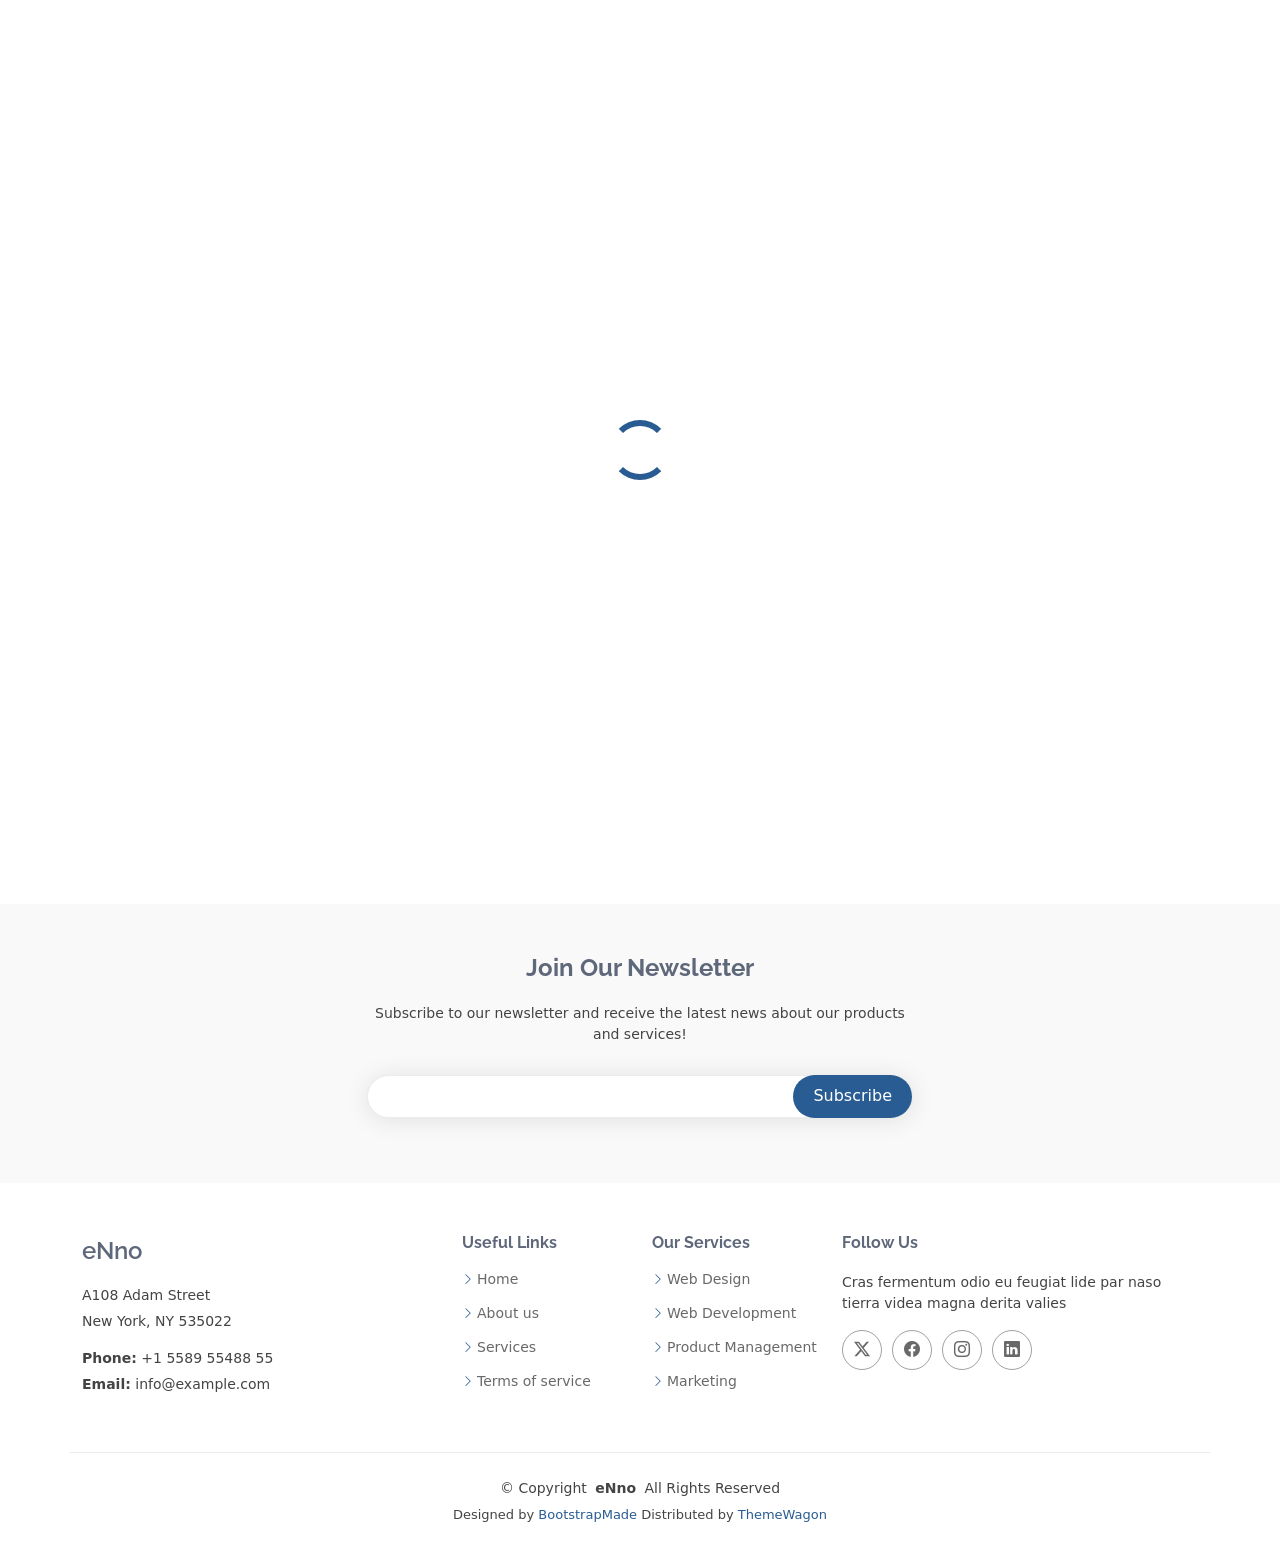
==== portfolio-details.html @ dde49ad6 "first commit" ====
<!DOCTYPE html>
<html lang="en">

<head>
  <meta charset="utf-8">
  <meta content="width=device-width, initial-scale=1.0" name="viewport">
  <title>Portfolio Details - eNno Bootstrap Template</title>
  <meta name="description" content="">
  <meta name="keywords" content="">

  <!-- Favicons -->
  <link href="assets/img/favicon.png" rel="icon">
  <link href="assets/img/apple-touch-icon.png" rel="apple-touch-icon">

  <!-- Fonts -->
  <link href="https://fonts.googleapis.com" rel="preconnect">
  <link href="https://fonts.gstatic.com" rel="preconnect" crossorigin>
  <link href="https://fonts.googleapis.com/css2?family=Roboto:ital,wght@0,100;0,300;0,400;0,500;0,700;0,900;1,100;1,300;1,400;1,500;1,700;1,900&family=Raleway:ital,wght@0,100;0,200;0,300;0,400;0,500;0,600;0,700;0,800;0,900;1,100;1,200;1,300;1,400;1,500;1,600;1,700;1,800;1,900&family=Ubuntu:ital,wght@0,300;0,400;0,500;0,700;1,300;1,400;1,500;1,700&display=swap" rel="stylesheet">

  <!-- Vendor CSS Files -->
  <link href="assets/vendor/bootstrap/css/bootstrap.min.css" rel="stylesheet">
  <link href="assets/vendor/bootstrap-icons/bootstrap-icons.css" rel="stylesheet">
  <link href="assets/vendor/aos/aos.css" rel="stylesheet">
  <link href="assets/vendor/glightbox/css/glightbox.min.css" rel="stylesheet">
  <link href="assets/vendor/swiper/swiper-bundle.min.css" rel="stylesheet">

  <!-- Main CSS File -->
  <link href="assets/css/main.css" rel="stylesheet">

  <!-- =======================================================
  * Template Name: eNno
  * Template URL: https://bootstrapmade.com/enno-free-simple-bootstrap-template/
  * Updated: Aug 07 2024 with Bootstrap v5.3.3
  * Author: BootstrapMade.com
  * License: https://bootstrapmade.com/license/
  ======================================================== -->
</head>

<body class="portfolio-details-page">

  <header id="header" class="header d-flex align-items-center sticky-top">
    <div class="container-fluid container-xl position-relative d-flex align-items-center">

      <a href="index.html" class="logo d-flex align-items-center me-auto">
        <!-- Uncomment the line below if you also wish to use an image logo -->
        <!-- <img src="assets/img/logo.png" alt=""> -->
        <h1 class="sitename">eNno</h1>
      </a>

      <nav id="navmenu" class="navmenu">
        <ul>
          <li><a href="#hero">Home</a></li>
          <li><a href="#about">About</a></li>
          <li><a href="#services">Services</a></li>
          <li><a href="#portfolio">Portfolio</a></li>
          <li><a href="#team">Team</a></li>
          <li class="dropdown"><a href="#"><span>Dropdown</span> <i class="bi bi-chevron-down toggle-dropdown"></i></a>
            <ul>
              <li><a href="#">Dropdown 1</a></li>
              <li class="dropdown"><a href="#"><span>Deep Dropdown</span> <i class="bi bi-chevron-down toggle-dropdown"></i></a>
                <ul>
                  <li><a href="#">Deep Dropdown 1</a></li>
                  <li><a href="#">Deep Dropdown 2</a></li>
                  <li><a href="#">Deep Dropdown 3</a></li>
                  <li><a href="#">Deep Dropdown 4</a></li>
                  <li><a href="#">Deep Dropdown 5</a></li>
                </ul>
              </li>
              <li><a href="#">Dropdown 2</a></li>
              <li><a href="#">Dropdown 3</a></li>
              <li><a href="#">Dropdown 4</a></li>
            </ul>
          </li>
          <li><a href="#contact">Contact</a></li>
        </ul>
        <i class="mobile-nav-toggle d-xl-none bi bi-list"></i>
      </nav>

      <a class="btn-getstarted" href="index.html#about">Get Started</a>

    </div>
  </header>

  <main class="main">

    <!-- Page Title -->
    <div class="page-title">
      <div class="container d-lg-flex justify-content-between align-items-center">
        <h1 class="mb-2 mb-lg-0">Portfolio Details</h1>
        <nav class="breadcrumbs">
          <ol>
            <li><a href="index.html">Home</a></li>
            <li class="current">Portfolio Details</li>
          </ol>
        </nav>
      </div>
    </div><!-- End Page Title -->

    <!-- Portfolio Details Section -->
    <section id="portfolio-details" class="portfolio-details section">

      <div class="container" data-aos="fade-up" data-aos-delay="100">

        <div class="row gy-4">

          <div class="col-lg-8">
            <div class="portfolio-details-slider swiper init-swiper">

              <script type="application/json" class="swiper-config">
                {
                  "loop": true,
                  "speed": 600,
                  "autoplay": {
                    "delay": 5000
                  },
                  "slidesPerView": "auto",
                  "pagination": {
                    "el": ".swiper-pagination",
                    "type": "bullets",
                    "clickable": true
                  }
                }
              </script>

              <div class="swiper-wrapper align-items-center">

                <div class="swiper-slide">
                  <img src="assets/img/portfolio/app-1.jpg" alt="">
                </div>

                <div class="swiper-slide">
                  <img src="assets/img/portfolio/product-1.jpg" alt="">
                </div>

                <div class="swiper-slide">
                  <img src="assets/img/portfolio/branding-1.jpg" alt="">
                </div>

                <div class="swiper-slide">
                  <img src="assets/img/portfolio/books-1.jpg" alt="">
                </div>

              </div>
              <div class="swiper-pagination"></div>
            </div>
          </div>

          <div class="col-lg-4">
            <div class="portfolio-info" data-aos="fade-up" data-aos-delay="200">
              <h3>Project information</h3>
              <ul>
                <li><strong>Category</strong>: Web design</li>
                <li><strong>Client</strong>: ASU Company</li>
                <li><strong>Project date</strong>: 01 March, 2020</li>
                <li><strong>Project URL</strong>: <a href="#">www.example.com</a></li>
              </ul>
            </div>
            <div class="portfolio-description" data-aos="fade-up" data-aos-delay="300">
              <h2>Exercitationem repudiandae officiis neque suscipit</h2>
              <p>
                Autem ipsum nam porro corporis rerum. Quis eos dolorem eos itaque inventore commodi labore quia quia. Exercitationem repudiandae officiis neque suscipit non officia eaque itaque enim. Voluptatem officia accusantium nesciunt est omnis tempora consectetur dignissimos. Sequi nulla at esse enim cum deserunt eius.
              </p>
            </div>
          </div>

        </div>

      </div>

    </section><!-- /Portfolio Details Section -->

  </main>

  <footer id="footer" class="footer">

    <div class="footer-newsletter">
      <div class="container">
        <div class="row justify-content-center text-center">
          <div class="col-lg-6">
            <h4>Join Our Newsletter</h4>
            <p>Subscribe to our newsletter and receive the latest news about our products and services!</p>
            <form action="forms/newsletter.php" method="post" class="php-email-form">
              <div class="newsletter-form"><input type="email" name="email"><input type="submit" value="Subscribe"></div>
              <div class="loading">Loading</div>
              <div class="error-message"></div>
              <div class="sent-message">Your subscription request has been sent. Thank you!</div>
            </form>
          </div>
        </div>
      </div>
    </div>

    <div class="container footer-top">
      <div class="row gy-4">
        <div class="col-lg-4 col-md-6 footer-about">
          <a href="index.html" class="d-flex align-items-center">
            <span class="sitename">eNno</span>
          </a>
          <div class="footer-contact pt-3">
            <p>A108 Adam Street</p>
            <p>New York, NY 535022</p>
            <p class="mt-3"><strong>Phone:</strong> <span>+1 5589 55488 55</span></p>
            <p><strong>Email:</strong> <span>info@example.com</span></p>
          </div>
        </div>

        <div class="col-lg-2 col-md-3 footer-links">
          <h4>Useful Links</h4>
          <ul>
            <li><i class="bi bi-chevron-right"></i> <a href="#">Home</a></li>
            <li><i class="bi bi-chevron-right"></i> <a href="#">About us</a></li>
            <li><i class="bi bi-chevron-right"></i> <a href="#">Services</a></li>
            <li><i class="bi bi-chevron-right"></i> <a href="#">Terms of service</a></li>
          </ul>
        </div>

        <div class="col-lg-2 col-md-3 footer-links">
          <h4>Our Services</h4>
          <ul>
            <li><i class="bi bi-chevron-right"></i> <a href="#">Web Design</a></li>
            <li><i class="bi bi-chevron-right"></i> <a href="#">Web Development</a></li>
            <li><i class="bi bi-chevron-right"></i> <a href="#">Product Management</a></li>
            <li><i class="bi bi-chevron-right"></i> <a href="#">Marketing</a></li>
          </ul>
        </div>

        <div class="col-lg-4 col-md-12">
          <h4>Follow Us</h4>
          <p>Cras fermentum odio eu feugiat lide par naso tierra videa magna derita valies</p>
          <div class="social-links d-flex">
            <a href=""><i class="bi bi-twitter-x"></i></a>
            <a href=""><i class="bi bi-facebook"></i></a>
            <a href=""><i class="bi bi-instagram"></i></a>
            <a href=""><i class="bi bi-linkedin"></i></a>
          </div>
        </div>

      </div>
    </div>

    <div class="container copyright text-center mt-4">
      <p>© <span>Copyright</span> <strong class="px-1 sitename">eNno</strong> <span>All Rights Reserved</span></p>
      <div class="credits">
        <!-- All the links in the footer should remain intact. -->
        <!-- You can delete the links only if you've purchased the pro version. -->
        <!-- Licensing information: https://bootstrapmade.com/license/ -->
        <!-- Purchase the pro version with working PHP/AJAX contact form: [buy-url] -->
        Designed by <a href="https://bootstrapmade.com/">BootstrapMade</a> Distributed by <a href=“https://themewagon.com>ThemeWagon
      </div>
    </div>

  </footer>

  <!-- Scroll Top -->
  <a href="#" id="scroll-top" class="scroll-top d-flex align-items-center justify-content-center"><i class="bi bi-arrow-up-short"></i></a>

  <!-- Preloader -->
  <div id="preloader"></div>

  <!-- Vendor JS Files -->
  <script src="assets/vendor/bootstrap/js/bootstrap.bundle.min.js"></script>
  <script src="assets/vendor/php-email-form/validate.js"></script>
  <script src="assets/vendor/aos/aos.js"></script>
  <script src="assets/vendor/glightbox/js/glightbox.min.js"></script>
  <script src="assets/vendor/purecounter/purecounter_vanilla.js"></script>
  <script src="assets/vendor/imagesloaded/imagesloaded.pkgd.min.js"></script>
  <script src="assets/vendor/isotope-layout/isotope.pkgd.min.js"></script>
  <script src="assets/vendor/swiper/swiper-bundle.min.js"></script>

  <!-- Main JS File -->
  <script src="assets/js/main.js"></script>

</body>

</html>
---- assets/css/main.css ----
/**
* Template Name: eNno
* Template URL: https://bootstrapmade.com/enno-free-simple-bootstrap-template/
* Updated: Aug 07 2024 with Bootstrap v5.3.3
* Author: BootstrapMade.com
* License: https://bootstrapmade.com/license/
*/

/*--------------------------------------------------------------
# Font & Color Variables
# Help: https://bootstrapmade.com/color-system/
--------------------------------------------------------------*/
/* Fonts */
:root {
  --default-font: "Comic Sans", system-ui, -apple-system, "Segoe UI", Comic-Sans, "Helvetica Neue", Arial, "Noto Sans", "Liberation Sans", sans-serif, "Apple Color Emoji", "Segoe UI Emoji", "Segoe UI Symbol", "Noto Color Emoji";
  --heading-font: "Raleway", sans-serif;
  --nav-font: "Ubuntu", sans-serif;
}

/* Global Colors - The following color variables are used throughout the website. Updating them here will change the color scheme of the entire website */
:root {
  --background-color: #ffffff;
  /* Background color for the entire website, including individual sections */
  --default-color: #444444;
  /* Default color used for the majority of the text content across the entire website */
  --heading-color: #5f687b;
  /* Color for headings, subheadings and title throughout the website */
  --accent-color: #295c93;
  /* Accent color that represents your brand on the website. It's used for buttons, links, and other elements that need to stand out */
  --surface-color: #ffffff;
  /* The surface color is used as a background of boxed elements within sections, such as cards, icon boxes, or other elements that require a visual separation from the global background. */
  --contrast-color: #ffffff;
  /* Contrast color for text, ensuring readability against backgrounds of accent, heading, or default colors. */
}

/* Nav Menu Colors - The following color variables are used specifically for the navigation menu. They are separate from the global colors to allow for more customization options */
:root {
  --nav-color: #5f687b;
  /* The default color of the main navmenu links */
  --nav-hover-color: #295c93;
  /* Applied to main navmenu links when they are hovered over or active */
  --nav-mobile-background-color: #ffffff;
  /* Used as the background color for mobile navigation menu */
  --nav-dropdown-background-color: #ffffff;
  /* Used as the background color for dropdown items that appear when hovering over primary navigation items */
  --nav-dropdown-color: #5f687b;
  /* Used for navigation links of the dropdown items in the navigation menu. */
  --nav-dropdown-hover-color: #295c93;
  /* Similar to --nav-hover-color, this color is applied to dropdown navigation links when they are hovered over. */
}

/* Color Presets - These classes override global colors when applied to any section or element, providing reuse of the sam color scheme. */

.light-background {
  --background-color: #f9f9f9;
  --surface-color: #ffffff;
}

.dark-background {
  --background-color: #060606;
  --default-color: #ffffff;
  --heading-color: #ffffff;
  --surface-color: #252525;
  --contrast-color: #ffffff;
}

.accent-background {
  --background-color: #295c93;
  --default-color: #ffffff;
  --heading-color: #ffffff;
  --surface-color: #295c93;
  --contrast-color: #ffffff;
}

/* Smooth scroll */
:root {
  scroll-behavior: smooth;
}

/*--------------------------------------------------------------
# General Styling & Shared Classes
--------------------------------------------------------------*/
body {
  color: var(--default-color);
  background-color: var(--background-color);
  font-family: var(--default-font);
}

a {
  color: var(--accent-color);
  text-decoration: none;
  transition: 0.3s;
}

a:hover {
  color: color-mix(in srgb, var(--accent-color), transparent 25%);
  text-decoration: none;
}

h1,
h2,
h3,
h4,
h5,
h6 {
  color: var(--heading-color);
  font-family: var(--heading-font);
}

/* PHP Email Form Messages
------------------------------*/
.php-email-form .error-message {
  display: none;
  background: #df1529;
  color: #ffffff;
  text-align: left;
  padding: 15px;
  margin-bottom: 24px;
  font-weight: 600;
}

.php-email-form .sent-message {
  display: none;
  color: #ffffff;
  background: #295c93;
  text-align: center;
  padding: 15px;
  margin-bottom: 24px;
  font-weight: 600;
}

.php-email-form .loading {
  display: none;
  background: var(--surface-color);
  text-align: center;
  padding: 15px;
  margin-bottom: 24px;
}

.php-email-form .loading:before {
  content: "";
  display: inline-block;
  border-radius: 50%;
  width: 24px;
  height: 24px;
  margin: 0 10px -6px 0;
  border: 3px solid var(--accent-color);
  border-top-color: var(--surface-color);
  animation: php-email-form-loading 1s linear infinite;
}

@keyframes php-email-form-loading {
  0% {
    transform: rotate(0deg);
  }

  100% {
    transform: rotate(360deg);
  }
}

/* Pulsating Play Button
------------------------------*/
.pulsating-play-btn {
  width: 94px;
  height: 94px;
  background: radial-gradient(var(--accent-color) 50%, color-mix(in srgb, var(--accent-color), transparent 75%) 52%);
  border-radius: 50%;
  display: block;
  position: relative;
  overflow: hidden;
}

.pulsating-play-btn:before {
  content: "";
  position: absolute;
  width: 120px;
  height: 120px;
  animation-delay: 0s;
  animation: pulsate-play-btn 2s;
  animation-direction: forwards;
  animation-iteration-count: infinite;
  animation-timing-function: steps;
  opacity: 1;
  border-radius: 50%;
  border: 5px solid color-mix(in srgb, var(--accent-color), transparent 30%);
  top: -15%;
  left: -15%;
  background: rgba(198, 16, 0, 0);
}

.pulsating-play-btn:after {
  content: "";
  position: absolute;
  left: 50%;
  top: 50%;
  transform: translateX(-40%) translateY(-50%);
  width: 0;
  height: 0;
  border-top: 10px solid transparent;
  border-bottom: 10px solid transparent;
  border-left: 15px solid #fff;
  z-index: 100;
  transition: all 400ms cubic-bezier(0.55, 0.055, 0.675, 0.19);
}

.pulsating-play-btn:hover:before {
  content: "";
  position: absolute;
  left: 50%;
  top: 50%;
  transform: translateX(-40%) translateY(-50%);
  width: 0;
  height: 0;
  border: none;
  border-top: 10px solid transparent;
  border-bottom: 10px solid transparent;
  border-left: 15px solid #fff;
  z-index: 200;
  animation: none;
  border-radius: 0;
}

.pulsating-play-btn:hover:after {
  border-left: 15px solid var(--accent-color);
  transform: scale(20);
}

@keyframes pulsate-play-btn {
  0% {
    transform: scale(0.6, 0.6);
    opacity: 1;
  }

  100% {
    transform: scale(1, 1);
    opacity: 0;
  }
}

/*--------------------------------------------------------------
# Global Header
--------------------------------------------------------------*/
.header {
  color: var(--default-color);
  background-color: var(--background-color);
  padding: 15px 0;
  transition: all 0.5s;
  z-index: 997;
}

.header .logo {
  line-height: 1;
}

.header .logo img {
  max-height: 36px;
  margin-right: 8px;
}

.header .logo h1 {
  font-size: 30px;
  margin: 0;
  font-weight: 700;
  color: var(--heading-color);
}

.header .btn-getstarted,
.header .btn-getstarted:focus {
  color: var(--contrast-color);
  background: var(--accent-color);
  font-size: 14px;
  padding: 8px 25px;
  margin: 0 0 0 30px;
  border-radius: 50px;
  transition: 0.3s;
}

.header .btn-getstarted:hover,
.header .btn-getstarted:focus:hover {
  color: var(--contrast-color);
  background: color-mix(in srgb, var(--accent-color), transparent 15%);
}

@media (max-width: 1200px) {
  .header .logo {
    order: 1;
  }

  .header .btn-getstarted {
    order: 2;
    margin: 0 15px 0 0;
    padding: 6px 15px;
  }

  .header .navmenu {
    order: 3;
  }
}

.scrolled .header {
  box-shadow: 0px 0 18px rgba(0, 0, 0, 0.1);
}

/*--------------------------------------------------------------
# Navigation Menu
--------------------------------------------------------------*/
/* Navmenu - Desktop */
@media (min-width: 1200px) {
  .navmenu {
    padding: 0;
  }

  .navmenu ul {
    margin: 0;
    padding: 0;
    display: flex;
    list-style: none;
    align-items: center;
  }

  .navmenu li {
    position: relative;
  }

  .navmenu a,
  .navmenu a:focus {
    color: var(--nav-color);
    padding: 18px 15px;
    font-size: 16px;
    font-family: var(--nav-font);
    font-weight: 400;
    display: flex;
    align-items: center;
    justify-content: space-between;
    white-space: nowrap;
    transition: 0.3s;
  }

  .navmenu a i,
  .navmenu a:focus i {
    font-size: 12px;
    line-height: 0;
    margin-left: 5px;
    transition: 0.3s;
  }

  .navmenu li:last-child a {
    padding-right: 0;
  }

  .navmenu li:hover>a,
  .navmenu .active,
  .navmenu .active:focus {
    color: var(--nav-hover-color);
  }

  .navmenu .dropdown ul {
    margin: 0;
    padding: 10px 0;
    background: var(--nav-dropdown-background-color);
    display: block;
    position: absolute;
    visibility: hidden;
    left: 14px;
    top: 130%;
    opacity: 0;
    transition: 0.3s;
    border-radius: 4px;
    z-index: 99;
    box-shadow: 0px 0px 30px rgba(0, 0, 0, 0.1);
  }

  .navmenu .dropdown ul li {
    min-width: 200px;
  }

  .navmenu .dropdown ul a {
    padding: 10px 20px;
    font-size: 15px;
    text-transform: none;
    color: var(--nav-dropdown-color);
  }

  .navmenu .dropdown ul a i {
    font-size: 12px;
  }

  .navmenu .dropdown ul a:hover,
  .navmenu .dropdown ul .active:hover,
  .navmenu .dropdown ul li:hover>a {
    color: var(--nav-dropdown-hover-color);
  }

  .navmenu .dropdown:hover>ul {
    opacity: 1;
    top: 100%;
    visibility: visible;
  }

  .navmenu .dropdown .dropdown ul {
    top: 0;
    left: -90%;
    visibility: hidden;
  }

  .navmenu .dropdown .dropdown:hover>ul {
    opacity: 1;
    top: 0;
    left: -100%;
    visibility: visible;
  }
}

/* Navmenu - Mobile */
@media (max-width: 1199px) {
  .mobile-nav-toggle {
    color: var(--nav-color);
    font-size: 28px;
    line-height: 0;
    margin-right: 10px;
    cursor: pointer;
    transition: color 0.3s;
  }

  .navmenu {
    padding: 0;
    z-index: 9997;
  }

  .navmenu ul {
    display: none;
    list-style: none;
    position: absolute;
    inset: 60px 20px 20px 20px;
    padding: 10px 0;
    margin: 0;
    border-radius: 6px;
    background-color: var(--nav-mobile-background-color);
    overflow-y: auto;
    transition: 0.3s;
    z-index: 9998;
    box-shadow: 0px 0px 30px rgba(0, 0, 0, 0.1);
  }

  .navmenu a,
  .navmenu a:focus {
    color: var(--nav-dropdown-color);
    padding: 10px 20px;
    font-family: var(--nav-font);
    font-size: 17px;
    font-weight: 500;
    display: flex;
    align-items: center;
    justify-content: space-between;
    white-space: nowrap;
    transition: 0.3s;
  }

  .navmenu a i,
  .navmenu a:focus i {
    font-size: 12px;
    line-height: 0;
    margin-left: 5px;
    width: 30px;
    height: 30px;
    display: flex;
    align-items: center;
    justify-content: center;
    border-radius: 50%;
    transition: 0.3s;
    background-color: color-mix(in srgb, var(--accent-color), transparent 90%);
  }

  .navmenu a i:hover,
  .navmenu a:focus i:hover {
    background-color: var(--accent-color);
    color: var(--contrast-color);
  }

  .navmenu a:hover,
  .navmenu .active,
  .navmenu .active:focus {
    color: var(--nav-dropdown-hover-color);
  }

  .navmenu .active i,
  .navmenu .active:focus i {
    background-color: var(--accent-color);
    color: var(--contrast-color);
    transform: rotate(180deg);
  }

  .navmenu .dropdown ul {
    position: static;
    display: none;
    z-index: 99;
    padding: 10px 0;
    margin: 10px 20px;
    background-color: var(--nav-dropdown-background-color);
    border: 1px solid color-mix(in srgb, var(--default-color), transparent 90%);
    box-shadow: none;
    transition: all 0.5s ease-in-out;
  }

  .navmenu .dropdown ul ul {
    background-color: rgba(33, 37, 41, 0.1);
  }

  .navmenu .dropdown>.dropdown-active {
    display: block;
    background-color: rgba(33, 37, 41, 0.03);
  }

  .mobile-nav-active {
    overflow: hidden;
  }

  .mobile-nav-active .mobile-nav-toggle {
    color: #fff;
    position: absolute;
    font-size: 32px;
    top: 15px;
    right: 15px;
    margin-right: 0;
    z-index: 9999;
  }

  .mobile-nav-active .navmenu {
    position: fixed;
    overflow: hidden;
    inset: 0;
    background: rgba(33, 37, 41, 0.8);
    transition: 0.3s;
  }

  .mobile-nav-active .navmenu>ul {
    display: block;
  }
}

/*--------------------------------------------------------------
# Global Footer
--------------------------------------------------------------*/
.footer {
  color: var(--default-color);
  background-color: var(--background-color);
  font-size: 14px;
  position: relative;
}

.footer .footer-newsletter {
  background-color: color-mix(in srgb, var(--default-color), transparent 97%);
  padding: 50px 0;
}

.footer .footer-newsletter h4 {
  font-size: 24px;
}

.footer .footer-newsletter .newsletter-form {
  margin-top: 30px;
  margin-bottom: 15px;
  padding: 6px 8px;
  position: relative;
  border-radius: 4px;
  background-color: var(--surface-color);
  border: 1px solid color-mix(in srgb, var(--default-color), transparent 90%);
  box-shadow: 0px 2px 25px rgba(0, 0, 0, 0.1);
  display: flex;
  transition: 0.3s;
  border-radius: 50px;
}

.footer .footer-newsletter .newsletter-form:focus-within {
  border-color: var(--accent-color);
}

.footer .footer-newsletter .newsletter-form input[type=email] {
  border: 0;
  padding: 4px;
  width: 100%;
  background-color: var(--surface-color);
  color: var(--default-color);
}

.footer .footer-newsletter .newsletter-form input[type=email]:focus-visible {
  outline: none;
}

.footer .footer-newsletter .newsletter-form input[type=submit] {
  border: 0;
  font-size: 16px;
  padding: 0 20px;
  margin: -7px -8px -7px 0;
  background: var(--accent-color);
  color: var(--contrast-color);
  transition: 0.3s;
  border-radius: 50px;
}

.footer .footer-newsletter .newsletter-form input[type=submit]:hover {
  background: color-mix(in srgb, var(--accent-color), transparent 20%);
}

.footer .footer-top {
  padding-top: 50px;
}

.footer .social-links a {
  display: flex;
  align-items: center;
  justify-content: center;
  width: 40px;
  height: 40px;
  border-radius: 50%;
  border: 1px solid color-mix(in srgb, var(--default-color), transparent 50%);
  font-size: 16px;
  color: color-mix(in srgb, var(--default-color), transparent 20%);
  margin-right: 10px;
  transition: 0.3s;
}

.footer .social-links a:hover {
  color: var(--accent-color);
  border-color: var(--accent-color);
}

.footer h4 {
  font-size: 16px;
  font-weight: bold;
  position: relative;
  padding-bottom: 12px;
}

.footer .footer-links {
  margin-bottom: 30px;
}

.footer .footer-links ul {
  list-style: none;
  padding: 0;
  margin: 0;
}

.footer .footer-links ul i {
  margin-right: 3px;
  font-size: 12px;
  line-height: 0;
  color: var(--accent-color);
}

.footer .footer-links ul li {
  padding: 10px 0;
  display: flex;
  align-items: center;
}

.footer .footer-links ul li:first-child {
  padding-top: 0;
}

.footer .footer-links ul a {
  display: inline-block;
  color: color-mix(in srgb, var(--default-color), transparent 20%);
  line-height: 1;
}

.footer .footer-links ul a:hover {
  color: var(--accent-color);
}

.footer .footer-about a {
  color: var(--heading-color);
  font-size: 24px;
  font-weight: 600;
  font-family: var(--heading-font);
}

.footer .footer-contact p {
  margin-bottom: 5px;
}

.footer .copyright {
  padding: 25px 0;
  border-top: 1px solid color-mix(in srgb, var(--default-color), transparent 90%);
}

.footer .copyright p {
  margin-bottom: 0;
}

.footer .credits {
  margin-top: 6px;
  font-size: 13px;
}

/*--------------------------------------------------------------
# Preloader
--------------------------------------------------------------*/
#preloader {
  position: fixed;
  inset: 0;
  z-index: 999999;
  overflow: hidden;
  background: var(--background-color);
  transition: all 0.6s ease-out;
}

#preloader:before {
  content: "";
  position: fixed;
  top: calc(50% - 30px);
  left: calc(50% - 30px);
  border: 6px solid #ffffff;
  border-color: var(--accent-color) transparent var(--accent-color) transparent;
  border-radius: 50%;
  width: 60px;
  height: 60px;
  animation: animate-preloader 1.5s linear infinite;
}

@keyframes animate-preloader {
  0% {
    transform: rotate(0deg);
  }

  100% {
    transform: rotate(360deg);
  }
}

/*--------------------------------------------------------------
# Scroll Top Button
--------------------------------------------------------------*/
.scroll-top {
  position: fixed;
  visibility: hidden;
  opacity: 0;
  right: 15px;
  bottom: -15px;
  z-index: 99999;
  background-color: var(--accent-color);
  width: 44px;
  height: 44px;
  border-radius: 50px;
  transition: all 0.4s;
}

.scroll-top i {
  font-size: 24px;
  color: var(--contrast-color);
  line-height: 0;
}

.scroll-top:hover {
  background-color: color-mix(in srgb, var(--accent-color), transparent 20%);
  color: var(--contrast-color);
}

.scroll-top.active {
  visibility: visible;
  opacity: 1;
  bottom: 15px;
}

/*--------------------------------------------------------------
# Disable aos animation delay on mobile devices
--------------------------------------------------------------*/
@media screen and (max-width: 768px) {
  [data-aos-delay] {
    transition-delay: 0 !important;
  }
}

/*--------------------------------------------------------------
# Global Page Titles & Breadcrumbs
--------------------------------------------------------------*/
.page-title {
  --background-color: color-mix(in srgb, var(--default-color), transparent 96%);
  color: var(--default-color);
  background-color: var(--background-color);
  padding: 25px 0;
  position: relative;
}

.page-title h1 {
  font-size: 24px;
  font-weight: 700;
}

.page-title .breadcrumbs ol {
  display: flex;
  flex-wrap: wrap;
  list-style: none;
  padding: 0;
  margin: 0;
  font-size: 14px;
  font-weight: 400;
}

.page-title .breadcrumbs ol li+li {
  padding-left: 10px;
}

.page-title .breadcrumbs ol li+li::before {
  content: "/";
  display: inline-block;
  padding-right: 10px;
  color: color-mix(in srgb, var(--default-color), transparent 70%);
}

/*--------------------------------------------------------------
# Global Sections
--------------------------------------------------------------*/
section,
.section {
  color: var(--default-color);
  background-color: var(--background-color);
  padding: 60px 0;
  scroll-margin-top: 100px;
  overflow: clip;
}

@media (max-width: 1199px) {

  section,
  .section {
    scroll-margin-top: 66px;
  }
}

/*--------------------------------------------------------------
# Global Section Titles
--------------------------------------------------------------*/
.section-title {
  text-align: center;
  padding: 30px 0;
  margin-bottom: 30px;
  position: relative;
}

.section-title h2 {
  font-size: 32px;
  font-weight: 700;
  text-transform: uppercase;
  margin-bottom: 20px;
  padding-bottom: 0;
  position: relative;
  z-index: 2;
}

.section-title span {
  position: absolute;
  top: 4px;
  color: color-mix(in srgb, var(--heading-color), transparent 95%);
  left: 0;
  right: 0;
  z-index: 1;
  font-weight: 700;
  font-size: 52px;
  text-transform: uppercase;
  line-height: 1;
}

.section-title p {
  margin-bottom: 0;
  position: relative;
  z-index: 2;
}

@media (max-width: 575px) {
  .section-title h2 {
    font-size: 28px;
    margin-bottom: 15px;
  }

  .section-title span {
    font-size: 38px;
  }
}

/*--------------------------------------------------------------
# Hero Section
--------------------------------------------------------------*/
.hero {
  width: 100%;
  min-height: 70vh;
  position: relative;
  padding: 120px 0 60px 0;
  display: flex;
  align-items: center;
}

.hero h1 {
  margin: 0;
  font-size: 48px;
  font-weight: 700;
  line-height: 56px;
}

.hero p {
  color: color-mix(in srgb, var(--default-color), transparent 30%);
  margin: 5px 0 30px 0;
  font-size: 20px;
  font-weight: 400;
}

.hero .btn-get-started {
  color: var(--contrast-color);
  background: var(--accent-color);
  font-family: var(--heading-font);
  font-weight: 400;
  font-size: 15px;
  letter-spacing: 1px;
  display: inline-block;
  padding: 10px 28px 12px 28px;
  border-radius: 50px;
  transition: 0.5s;
  box-shadow: 0 8px 28px rgba(0, 0, 0, 0.1);
}

.hero .btn-get-started:hover {
  color: var(--contrast-color);
  background: color-mix(in srgb, var(--accent-color), transparent 15%);
  box-shadow: 0 8px 28px rgba(0, 0, 0, 0.1);
}

.hero .btn-watch-video {
  font-size: 16px;
  transition: 0.5s;
  margin-left: 25px;
  color: var(--default-color);
  font-weight: 600;
}

.hero .btn-watch-video i {
  color: var(--accent-color);
  font-size: 32px;
  transition: 0.3s;
  line-height: 0;
  margin-right: 8px;
}

.hero .btn-watch-video:hover {
  color: var(--accent-color);
}

.hero .btn-watch-video:hover i {
  color: color-mix(in srgb, var(--accent-color), transparent 15%);
}

.hero .animated {
  animation: up-down 2s ease-in-out infinite alternate-reverse both;
}

@media (max-width: 640px) {
  .hero h1 {
    font-size: 28px;
    line-height: 36px;
  }

  .hero p {
    font-size: 18px;
    line-height: 24px;
    margin-bottom: 30px;
  }

  .hero .btn-get-started,
  .hero .btn-watch-video {
    font-size: 13px;
  }
}

@keyframes up-down {
  0% {
    transform: translateY(10px);
  }

  100% {
    transform: translateY(-10px);
  }
}

/*--------------------------------------------------------------
# Featured Services Section
--------------------------------------------------------------*/
.featured-services {
  --surface-color: color-mix(in srgb, var(--default-color), transparent 96%);
  padding-top: 0;
}

.featured-services .service-item {
  background-color: var(--surface-color);
  padding: 50px 30px;
  transition: all ease-in-out 0.4s;
  height: 100%;
}

.featured-services .service-item .icon {
  margin-bottom: 10px;
}

.featured-services .service-item .icon i {
  color: var(--accent-color);
  font-size: 36px;
  transition: 0.3s;
}

.featured-services .service-item h4 {
  font-weight: 700;
  margin-bottom: 15px;
  font-size: 20px;
}

.featured-services .service-item h4 a {
  color: var(--heading-color);
  transition: ease-in-out 0.3s;
}

.featured-services .service-item p {
  line-height: 24px;
  font-size: 14px;
  margin-bottom: 0;
}

.featured-services .service-item:hover {
  transform: translateY(-10px);
}

.featured-services .service-item:hover h4 a {
  color: var(--accent-color);
}

/*--------------------------------------------------------------
# About Section
--------------------------------------------------------------*/
.about .content h3 {
  font-size: 1.75rem;
  font-weight: 700;
}

.about .content ul {
  list-style: none;
  padding: 0;
}

.about .content ul li {
  padding: 10px 0 0 0;
  display: flex;
}

.about .content ul i {
  color: var(--accent-color);
  margin-right: 0.5rem;
  line-height: 1.2;
  font-size: 1.25rem;
}

.about .content p:last-child {
  margin-bottom: 0;
}

.about .pulsating-play-btn {
  position: absolute;
  left: calc(50% - 47px);
  top: calc(50% - 47px);
}

/*--------------------------------------------------------------
# Stats Section
--------------------------------------------------------------*/
.stats {
  padding-top: 0;
}

.stats .stats-item {
  padding: 30px;
  width: 100%;
}

.stats .stats-item span {
  font-size: 48px;
  display: block;
  color: var(--accent-color);
  font-weight: 700;
}

.stats .stats-item p {
  color: color-mix(in srgb, var(--default-color), transparent 40%);
  padding: 0;
  margin: 0;
  font-family: var(--heading-font);
  font-size: 15px;
  font-weight: 600;
}

/*--------------------------------------------------------------
# Services Section
--------------------------------------------------------------*/
.services .service-item {
  background-color: var(--surface-color);
  text-align: center;
  border: 2px solid color-mix(in srgb, var(--default-color), transparent 85%);
  padding: 80px 20px;
  transition: border ease-in-out 0.3s;
  height: 100%;
}

.services .service-item .icon {
  margin: 0 auto;
  width: 64px;
  height: 64px;
  background: var(--accent-color);
  border-radius: 4px;
  display: flex;
  align-items: center;
  justify-content: center;
  margin-bottom: 20px;
  transition: 0.3s;
}

.services .service-item .icon i {
  color: var(--contrast-color);
  font-size: 28px;
  transition: ease-in-out 0.3s;
}

.services .service-item h3 {
  font-weight: 700;
  margin: 10px 0 15px 0;
  font-size: 22px;
  transition: 0.3s;
}

.services .service-item p {
  line-height: 24px;
  font-size: 14px;
  margin-bottom: 0;
}

.services .service-item:hover {
  border-color: var(--accent-color);
}

.services .service-item:hover h3 {
  color: var(--accent-color);
}

/*--------------------------------------------------------------
# Portfolio Section
--------------------------------------------------------------*/
.portfolio .portfolio-filters {
  padding: 0;
  margin: 0 auto 20px auto;
  list-style: none;
  text-align: center;
}

.portfolio .portfolio-filters li {
  cursor: pointer;
  display: inline-block;
  padding: 0;
  font-size: 16px;
  font-weight: 600;
  margin: 0 10px;
  line-height: 1;
  text-transform: uppercase;
  margin-bottom: 5px;
  transition: all 0.3s ease-in-out;
}

.portfolio .portfolio-filters li:hover,
.portfolio .portfolio-filters li.filter-active {
  color: var(--accent-color);
}

.portfolio .portfolio-filters li:first-child {
  margin-left: 0;
}

.portfolio .portfolio-filters li:last-child {
  margin-right: 0;
}

@media (max-width: 575px) {
  .portfolio .portfolio-filters li {
    font-size: 14px;
    margin: 0 5px;
  }
}

.portfolio .portfolio-item {
  position: relative;
}

.portfolio .portfolio-item .portfolio-info {
  background-color: color-mix(in srgb, var(--surface-color), transparent 10%);
  opacity: 0;
  position: absolute;
  left: 30px;
  right: 30px;
  bottom: 0;
  z-index: 3;
  transition: all ease-in-out 0.3s;
  padding: 15px;
}

.portfolio .portfolio-item .portfolio-info h4 {
  font-size: 18px;
  font-weight: 600;
  padding-right: 50px;
}

.portfolio .portfolio-item .portfolio-info p {
  color: color-mix(in srgb, var(--default-color), transparent 30%);
  font-size: 14px;
  margin-bottom: 0;
  padding-right: 50px;
}

.portfolio .portfolio-item .portfolio-info .preview-link,
.portfolio .portfolio-item .portfolio-info .details-link {
  position: absolute;
  right: 50px;
  font-size: 24px;
  top: calc(50% - 14px);
  color: color-mix(in srgb, var(--default-color), transparent 30%);
  transition: 0.3s;
  line-height: 0;
}

.portfolio .portfolio-item .portfolio-info .preview-link:hover,
.portfolio .portfolio-item .portfolio-info .details-link:hover {
  color: var(--accent-color);
}

.portfolio .portfolio-item .portfolio-info .details-link {
  right: 14px;
  font-size: 28px;
}

.portfolio .portfolio-item:hover .portfolio-info {
  opacity: 1;
  bottom: 20px;
}

/*--------------------------------------------------------------
# Testimonials Section
--------------------------------------------------------------*/
.testimonials .testimonials-carousel,
.testimonials .testimonials-slider {
  overflow: hidden;
}

.testimonials .testimonial-item {
  box-sizing: content-box;
  min-height: 320px;
}

.testimonials .testimonial-item .testimonial-img {
  width: 90px;
  border-radius: 50%;
  margin: -40px 0 0 40px;
  position: relative;
  z-index: 2;
  border: 6px solid var(--background-color);
}

.testimonials .testimonial-item h3 {
  font-size: 18px;
  font-weight: bold;
  margin: 10px 0 5px 45px;
}

.testimonials .testimonial-item h4 {
  font-size: 14px;
  color: color-mix(in srgb, var(--default-color), transparent 20%);
  margin: 0 0 0 45px;
}

.testimonials .testimonial-item .quote-icon-left,
.testimonials .testimonial-item .quote-icon-right {
  color: color-mix(in srgb, var(--accent-color), transparent 50%);
  font-size: 26px;
  line-height: 0;
}

.testimonials .testimonial-item .quote-icon-left {
  display: inline-block;
  left: -5px;
  position: relative;
}

.testimonials .testimonial-item .quote-icon-right {
  display: inline-block;
  right: -5px;
  position: relative;
  top: 10px;
  transform: scale(-1, -1);
}

.testimonials .testimonial-item p {
  font-style: italic;
  margin: 0 15px 0 15px;
  padding: 20px 20px 60px 20px;
  background: color-mix(in srgb, var(--default-color), transparent 97%);
  position: relative;
  border-radius: 6px;
  position: relative;
  z-index: 1;
}

.testimonials .swiper-wrapper {
  height: auto;
}

.testimonials .swiper-pagination {
  margin-top: 20px;
  position: relative;
}

.testimonials .swiper-pagination .swiper-pagination-bullet {
  width: 12px;
  height: 12px;
  background-color: var(--background-color);
  opacity: 1;
  border: 1px solid var(--accent-color);
}

.testimonials .swiper-pagination .swiper-pagination-bullet-active {
  background-color: var(--accent-color);
}

/*--------------------------------------------------------------
# Call To Action Section
--------------------------------------------------------------*/
.call-to-action {
  padding: 80px 0;
  position: relative;
  clip-path: inset(0);
}

.call-to-action img {
  position: fixed;
  top: 0;
  left: 0;
  display: block;
  width: 100%;
  height: 100%;
  object-fit: cover;
  z-index: 1;
}

.call-to-action:before {
  content: "";
  background: color-mix(in srgb, var(--background-color), transparent 50%);
  position: absolute;
  inset: 0;
  z-index: 2;
}

.call-to-action .container {
  position: relative;
  z-index: 3;
}

.call-to-action h3 {
  font-size: 28px;
  font-weight: 700;
  color: var(--default-color);
}

.call-to-action p {
  color: var(--default-color);
}

.call-to-action .cta-btn {
  font-family: var(--heading-font);
  font-weight: 500;
  font-size: 16px;
  letter-spacing: 1px;
  display: inline-block;
  padding: 12px 40px;
  border-radius: 50px;
  transition: 0.5s;
  margin: 10px;
  border: 2px solid var(--contrast-color);
  color: var(--contrast-color);
}

.call-to-action .cta-btn:hover {
  background: color-mix(in srgb, var(--accent-color) 90%, white 15%);
}

/*--------------------------------------------------------------
# Team Section
--------------------------------------------------------------*/
.team .member {
  position: relative;
}

.team .member .pic {
  overflow: hidden;
  margin-bottom: 50px;
}

.team .member .member-info {
  background-color: var(--surface-color);
  color: color-mix(in srgb, var(--default-color), transparent 20%);
  box-shadow: 0px 2px 15px rgba(0, 0, 0, 0.1);
  position: absolute;
  bottom: -50px;
  left: 20px;
  right: 20px;
  padding: 20px 15px;
  overflow: hidden;
  transition: 0.5s;
}

.team .member h4 {
  font-weight: 700;
  margin-bottom: 10px;
  font-size: 16px;
  position: relative;
  padding-bottom: 10px;
}

.team .member h4::after {
  content: "";
  position: absolute;
  display: block;
  width: 50px;
  height: 1px;
  background: color-mix(in srgb, var(--default-color), transparent 60%);
  bottom: 0;
  left: 0;
}

.team .member span {
  font-style: italic;
  display: block;
  font-size: 13px;
}

.team .member .social {
  position: absolute;
  right: 15px;
  bottom: 15px;
}

.team .member .social a {
  transition: color 0.3s;
  color: color-mix(in srgb, var(--default-color), transparent 70%);
}

.team .member .social a:hover {
  color: var(--accent-color);
}

.team .member .social i {
  font-size: 16px;
  margin: 0 2px;
}

/*--------------------------------------------------------------
# Contact Section
--------------------------------------------------------------*/
.contact .info-wrap {
  background-color: var(--surface-color);
  box-shadow: 0px 0px 20px rgba(0, 0, 0, 0.1);
  padding: 30px;
}

@media (max-width: 575px) {
  .contact .info-wrap {
    padding: 20px;
  }
}

.contact .info-item {
  margin-bottom: 40px;
}

.contact .info-item i {
  font-size: 20px;
  color: var(--accent-color);
  background: color-mix(in srgb, var(--accent-color), transparent 92%);
  width: 44px;
  height: 44px;
  display: flex;
  justify-content: center;
  align-items: center;
  border-radius: 50px;
  transition: all 0.3s ease-in-out;
  margin-right: 15px;
}

.contact .info-item h3 {
  padding: 0;
  font-size: 18px;
  font-weight: 700;
  margin-bottom: 5px;
}

.contact .info-item p {
  padding: 0;
  margin-bottom: 0;
  font-size: 14px;
}

.contact .info-item:hover i {
  background: var(--accent-color);
  color: var(--contrast-color);
}

.contact .php-email-form {
  background-color: var(--surface-color);
  height: 100%;
  padding: 30px;
  box-shadow: 0px 0px 20px rgba(0, 0, 0, 0.1);
}

@media (max-width: 575px) {
  .contact .php-email-form {
    padding: 20px;
  }
}

.contact .php-email-form input[type=text],
.contact .php-email-form input[type=email],
.contact .php-email-form textarea {
  font-size: 14px;
  padding: 10px 15px;
  box-shadow: none;
  border-radius: 0;
  color: var(--default-color);
  background-color: var(--surface-color);
  border-color: color-mix(in srgb, var(--default-color), transparent 80%);
}

.contact .php-email-form input[type=text]:focus,
.contact .php-email-form input[type=email]:focus,
.contact .php-email-form textarea:focus {
  border-color: var(--accent-color);
}

.contact .php-email-form input[type=text]::placeholder,
.contact .php-email-form input[type=email]::placeholder,
.contact .php-email-form textarea::placeholder {
  color: color-mix(in srgb, var(--default-color), transparent 70%);
}

.contact .php-email-form button[type=submit] {
  color: var(--contrast-color);
  background: var(--accent-color);
  border: 0;
  padding: 10px 30px;
  transition: 0.4s;
  border-radius: 50px;
}

.contact .php-email-form button[type=submit]:hover {
  background: color-mix(in srgb, var(--accent-color), transparent 25%);
}

/*--------------------------------------------------------------
# Portfolio Details Section
--------------------------------------------------------------*/
.portfolio-details .portfolio-details-slider img {
  width: 100%;
}

.portfolio-details .portfolio-details-slider .swiper-pagination {
  margin-top: 20px;
  position: relative;
}

.portfolio-details .portfolio-details-slider .swiper-pagination .swiper-pagination-bullet {
  width: 12px;
  height: 12px;
  background-color: color-mix(in srgb, var(--default-color), transparent 85%);
  opacity: 1;
}

.portfolio-details .portfolio-details-slider .swiper-pagination .swiper-pagination-bullet-active {
  background-color: var(--accent-color);
}

.portfolio-details .portfolio-info {
  background-color: var(--surface-color);
  padding: 30px;
  box-shadow: 0px 0 30px rgba(0, 0, 0, 0.1);
}

.portfolio-details .portfolio-info h3 {
  font-size: 22px;
  font-weight: 700;
  margin-bottom: 20px;
  padding-bottom: 20px;
  border-bottom: 1px solid color-mix(in srgb, var(--default-color), transparent 85%);
}

.portfolio-details .portfolio-info ul {
  list-style: none;
  padding: 0;
  font-size: 15px;
}

.portfolio-details .portfolio-info ul li+li {
  margin-top: 10px;
}

.portfolio-details .portfolio-description {
  padding-top: 30px;
}

.portfolio-details .portfolio-description h2 {
  font-size: 26px;
  font-weight: 700;
  margin-bottom: 20px;
}

.portfolio-details .portfolio-description p {
  padding: 0;
  color: color-mix(in srgb, var(--default-color), transparent 30%);
}

/*--------------------------------------------------------------
# Service Details Section
--------------------------------------------------------------*/
.service-details .service-box {
  background-color: var(--surface-color);
  padding: 20px;
  box-shadow: 0px 2px 20px rgba(0, 0, 0, 0.1);
}

.service-details .service-box+.service-box {
  margin-top: 30px;
}

.service-details .service-box h4 {
  font-size: 20px;
  font-weight: 700;
  border-bottom: 2px solid color-mix(in srgb, var(--default-color), transparent 92%);
  padding-bottom: 15px;
  margin-bottom: 15px;
}

.service-details .services-list {
  background-color: var(--surface-color);
}

.service-details .services-list a {
  color: color-mix(in srgb, var(--default-color), transparent 20%);
  background-color: color-mix(in srgb, var(--default-color), transparent 96%);
  display: flex;
  align-items: center;
  padding: 12px 15px;
  margin-top: 15px;
  transition: 0.3s;
}

.service-details .services-list a:first-child {
  margin-top: 0;
}

.service-details .services-list a i {
  font-size: 16px;
  margin-right: 8px;
  color: var(--accent-color);
}

.service-details .services-list a.active {
  color: var(--contrast-color);
  background-color: var(--accent-color);
}

.service-details .services-list a.active i {
  color: var(--contrast-color);
}

.service-details .services-list a:hover {
  background-color: color-mix(in srgb, var(--accent-color), transparent 95%);
  color: var(--accent-color);
}

.service-details .download-catalog a {
  color: var(--default-color);
  display: flex;
  align-items: center;
  padding: 10px 0;
  transition: 0.3s;
  border-top: 1px solid color-mix(in srgb, var(--default-color), transparent 90%);
}

.service-details .download-catalog a:first-child {
  border-top: 0;
  padding-top: 0;
}

.service-details .download-catalog a:last-child {
  padding-bottom: 0;
}

.service-details .download-catalog a i {
  font-size: 24px;
  margin-right: 8px;
  color: var(--accent-color);
}

.service-details .download-catalog a:hover {
  color: var(--accent-color);
}

.service-details .help-box {
  background-color: var(--accent-color);
  color: var(--contrast-color);
  margin-top: 30px;
  padding: 30px 15px;
}

.service-details .help-box .help-icon {
  font-size: 48px;
}

.service-details .help-box h4,
.service-details .help-box a {
  color: var(--contrast-color);
}

.service-details .services-img {
  margin-bottom: 20px;
}

.service-details h3 {
  font-size: 26px;
  font-weight: 700;
}

.service-details p {
  font-size: 15px;
}

.service-details ul {
  list-style: none;
  padding: 0;
  font-size: 15px;
}

.service-details ul li {
  padding: 5px 0;
  display: flex;
  align-items: center;
}

.service-details ul i {
  font-size: 20px;
  margin-right: 8px;
  color: var(--accent-color);
}

/*--------------------------------------------------------------
# Starter Section Section
--------------------------------------------------------------*/
.starter-section {
  /* Add your styles here */
}
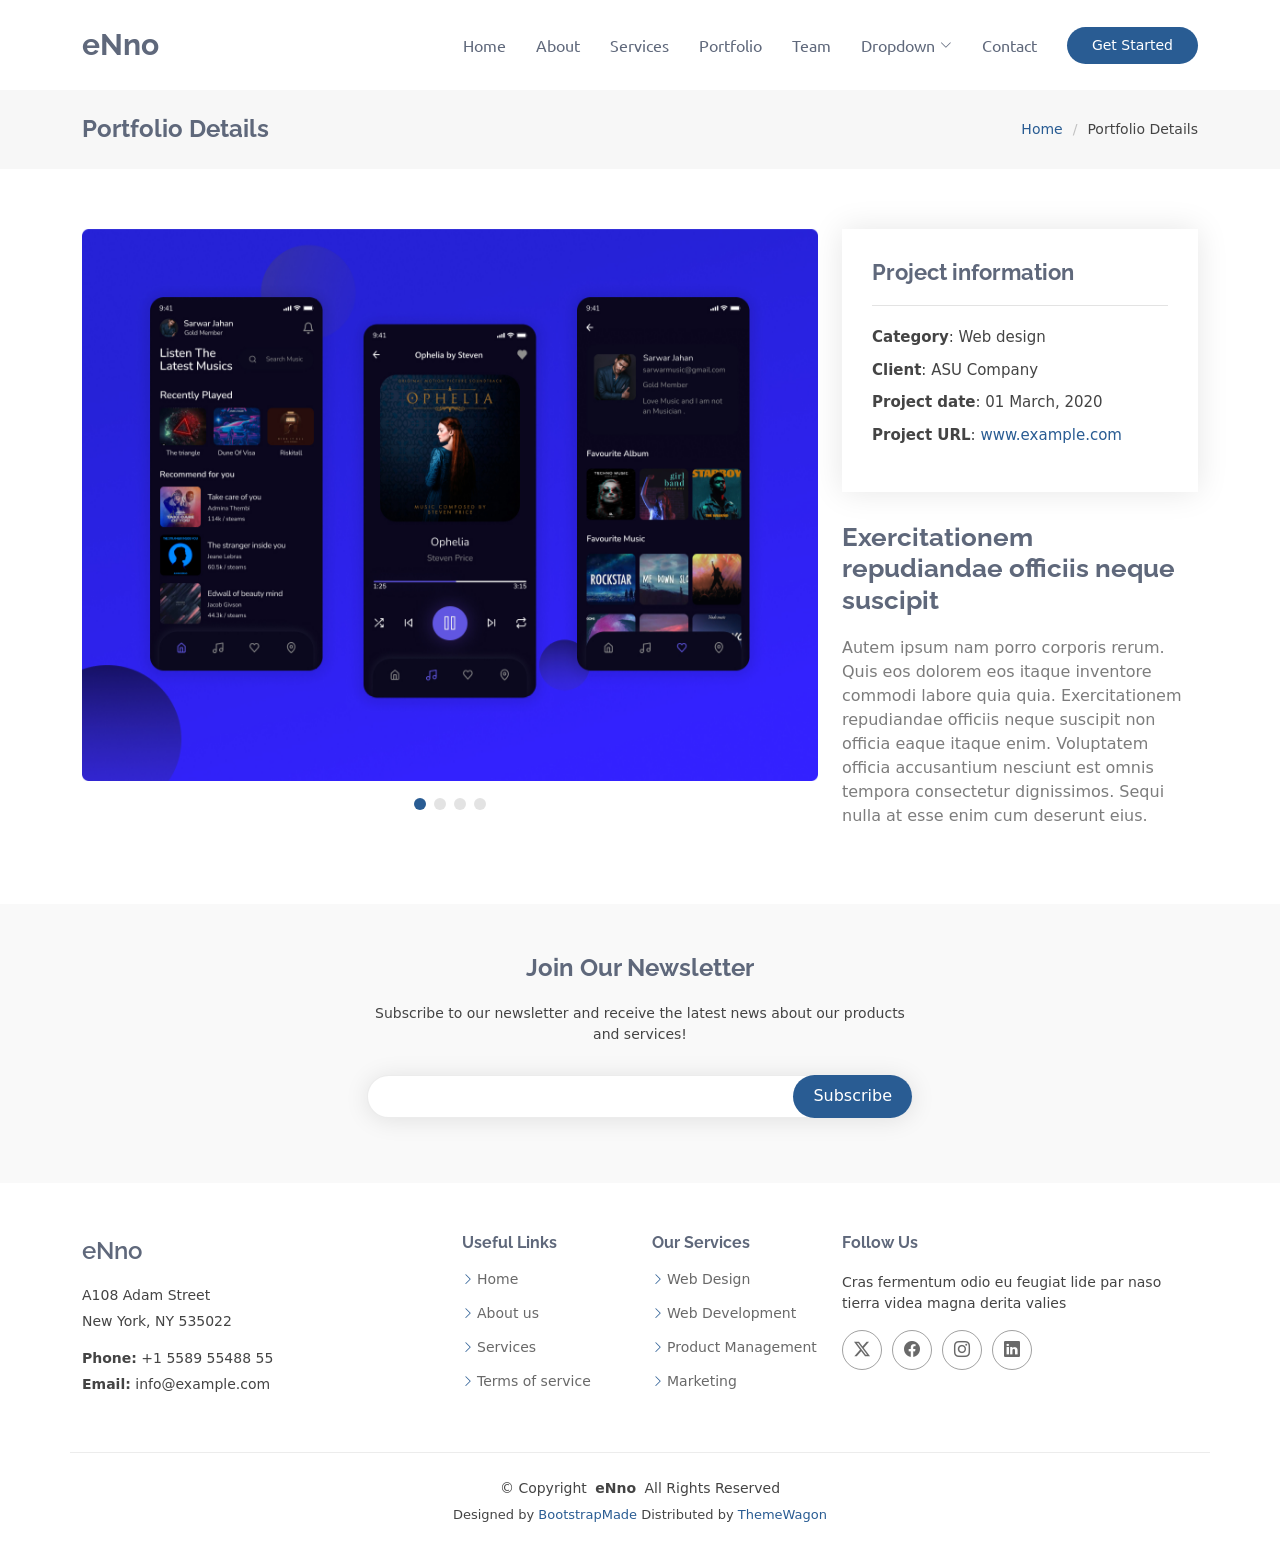
==== commit 7e18e0f8: "new" ====
--- a/portfolio-details.html
+++ b/portfolio-details.html
@@ -230,7 +230,7 @@
           <div class="social-links d-flex">
             <a href=""><i class="bi bi-twitter-x"></i></a>
             <a href=""><i class="bi bi-facebook"></i></a>
-            <a href=""><i class="bi bi-instagram"></i></a>
+            <a href="https://www.instagram.com/neonestinfotech?vrfl=eTUzanl1YjZ5dGQ%3D&utm_source=qr" aria-label="Instagram"><i class="bi bi-instagram"></i></a>
             <a href=""><i class="bi bi-linkedin"></i></a>
           </div>
         </div>
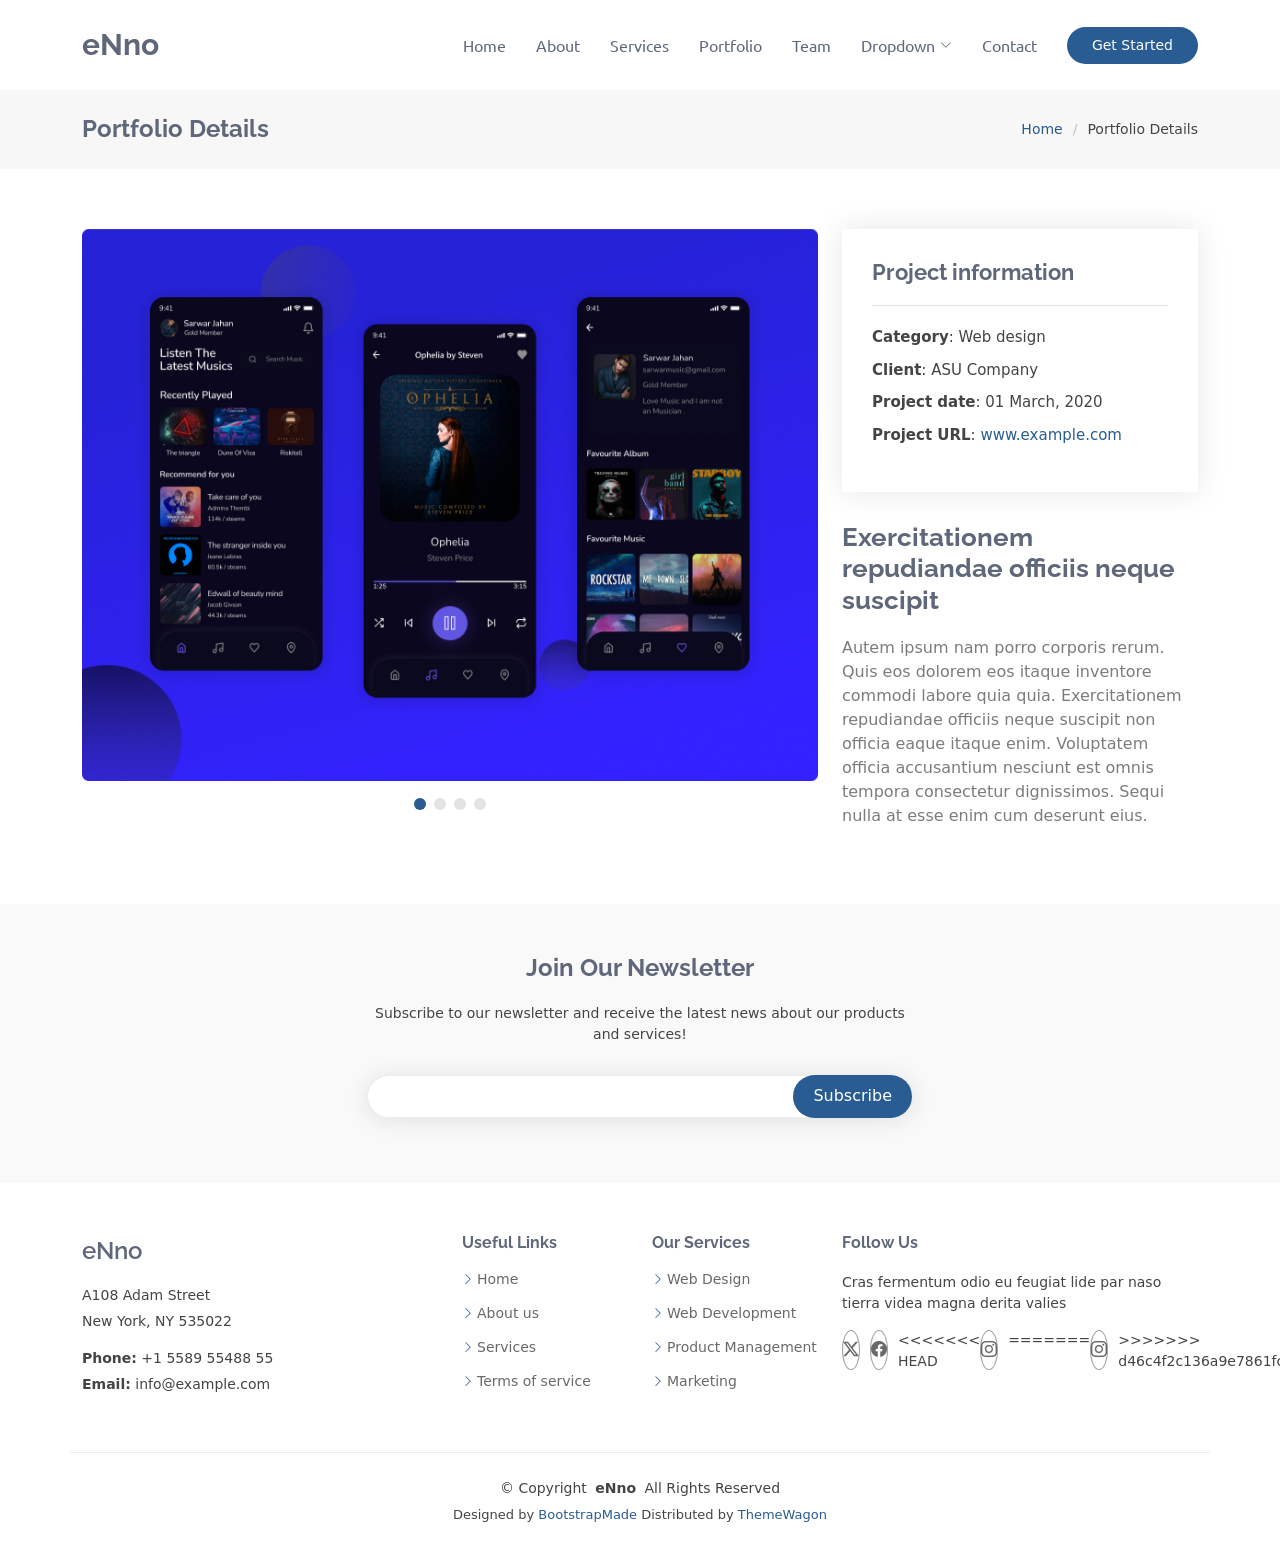
==== commit d2cd2437: "Latest website update" ====
--- a/portfolio-details.html
+++ b/portfolio-details.html
@@ -230,7 +230,11 @@
           <div class="social-links d-flex">
             <a href=""><i class="bi bi-twitter-x"></i></a>
             <a href=""><i class="bi bi-facebook"></i></a>
+<<<<<<< HEAD
             <a href="https://www.instagram.com/neonestinfotech?vrfl=eTUzanl1YjZ5dGQ%3D&utm_source=qr" aria-label="Instagram"><i class="bi bi-instagram"></i></a>
+=======
+            <a href=""><i class="bi bi-instagram"></i></a>
+>>>>>>> d46c4f2c136a9e7861fc8b68b432fc681da96c71
             <a href=""><i class="bi bi-linkedin"></i></a>
           </div>
         </div>
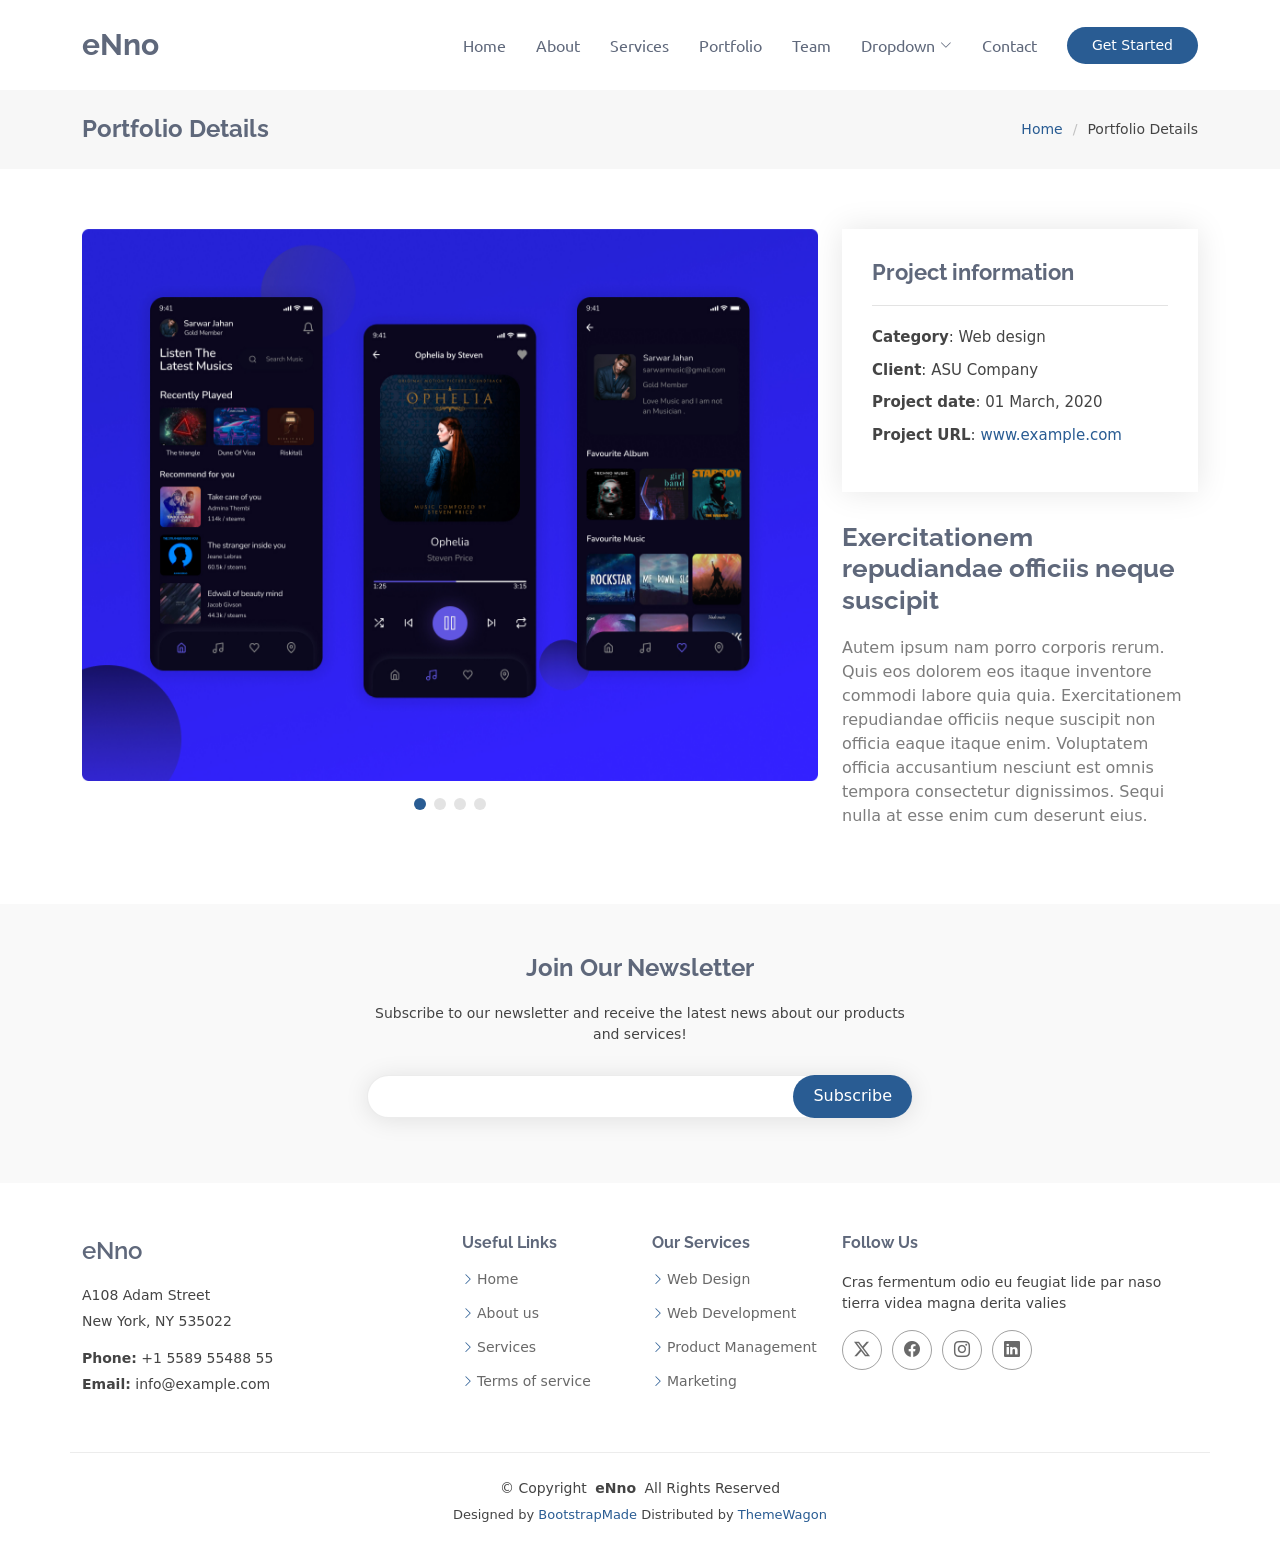
==== commit 9706e330: "Latest website update" ====
--- a/portfolio-details.html
+++ b/portfolio-details.html
@@ -68,11 +68,11 @@
               </li>
               <li><a href="#">Dropdown 2</a></li>
               <li><a href="#">Dropdown 3</a></li>
-              <li><a href="#">Dropdown 4</a></li>
+              <li><a href="#">Dropdown 4</a></li>   
             </ul>
           </li>
           <li><a href="#contact">Contact</a></li>
-        </ul>
+        </ul>      
         <i class="mobile-nav-toggle d-xl-none bi bi-list"></i>
       </nav>
 
@@ -230,11 +230,7 @@
           <div class="social-links d-flex">
             <a href=""><i class="bi bi-twitter-x"></i></a>
             <a href=""><i class="bi bi-facebook"></i></a>
-<<<<<<< HEAD
             <a href="https://www.instagram.com/neonestinfotech?vrfl=eTUzanl1YjZ5dGQ%3D&utm_source=qr" aria-label="Instagram"><i class="bi bi-instagram"></i></a>
-=======
-            <a href=""><i class="bi bi-instagram"></i></a>
->>>>>>> d46c4f2c136a9e7861fc8b68b432fc681da96c71
             <a href=""><i class="bi bi-linkedin"></i></a>
           </div>
         </div>
